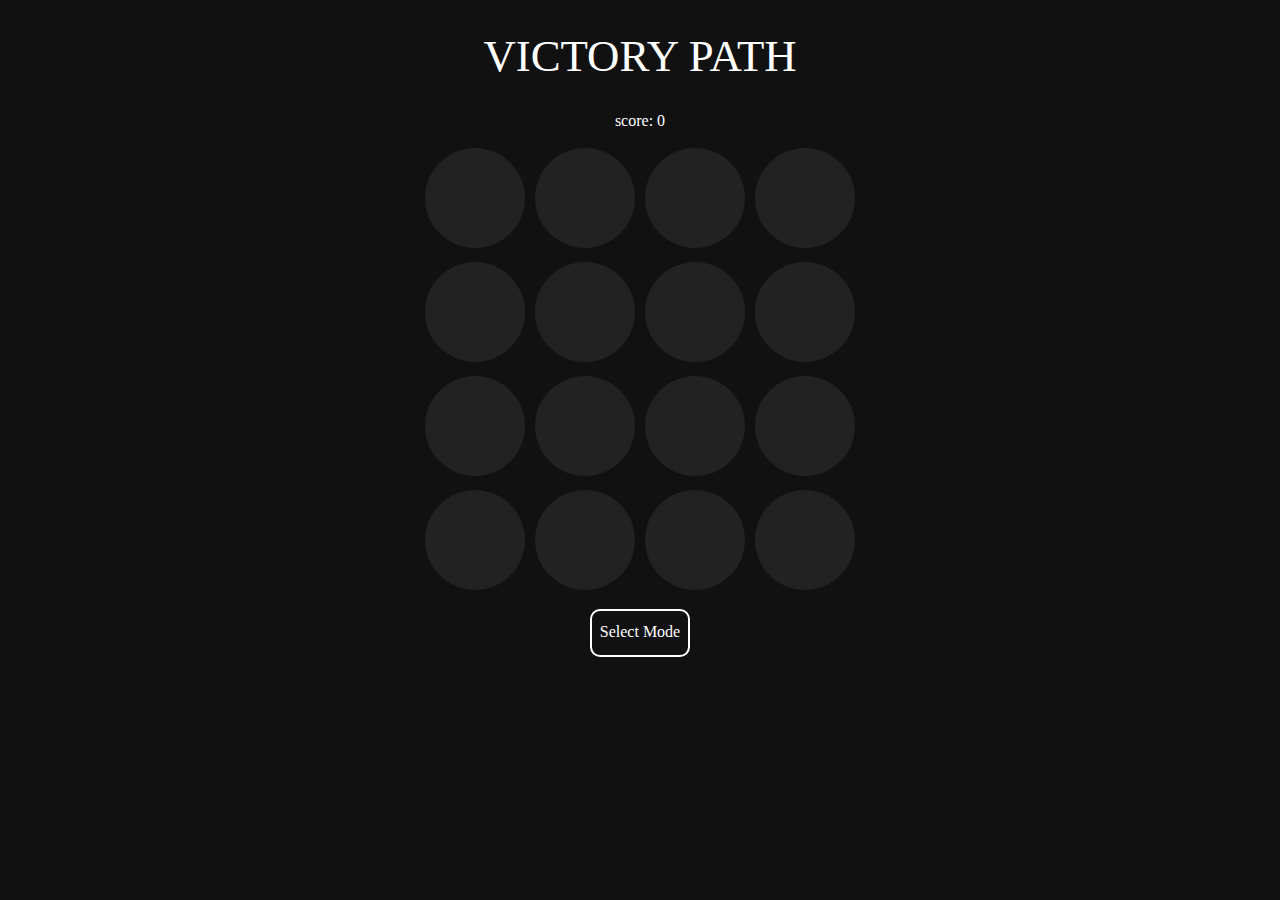
==== NewRepo/game.html @ bdd96685 "ฟ" ====
<!DOCTYPE html>
<center><html>
<head>
	<title></title>
	<script
  src="http://code.jquery.com/jquery-3.3.1.min.js"
  integrity="sha256-FgpCb/KJQlLNf<Ou91ta32o/NMZxltwRo8QtmkMRdAu8="
  crossorigin="anonymous"></script>
  <link rel="stylesheet" type="text/css" href="style.css">
</head>
<body>
    <h1>Victory Path</h1>

	<h2>score: <span id="score">0</span></h2>
	<span id="appendHere"></span>
  <a href="index.html"><div id="mode">Select Mode</div></a>
</body>

<div id="myModal" class="modal">

  <!-- Modal content -->
  <div class="modal-content">
    <span class="close">&times;</span>
    <h2 class="b">Game over your score is <span id="score">0</span></h2>
    <img class="button" src="replay.png">
  </div>

<script type="text/javascript" src="script.js">

</script>
</html></center>
---- NewRepo/style.css ----
a{
    text-decoration: none;
}
a.box{
    border-radius: 5%;
    border: 4px solid green;
    display: inline-block;
    width: 200px;
    height: 40px;
    margin-top: 15px;
    margin-left: 20px;
    font: 1.5em Open Sans, Impact;
    color: #0c0;
    padding-top: 15px;
    transition: 0.5s;
}
a.box:hover{
    border-radius: 5%;
    border: 5px solid green;
    border-image-source: linear-gradient(to left, #00C853, #B2FF59);
    border-image-slice: 5;
    display:inline-block;
    transform: scale(1.1);
    margin-left: 20px;
    font: 1.75 em Open Sans, Impact;
    color: #0F6;
    padding-top: 15px;
}
div.box {
    display: inline-block;
    background-color: #222;
    width: 100px;
    height: 100px;
    margin: 5px;
    border-radius: 100%;
    transition: .2s;
}
div.box:active {
    width: 85px;
    height: 85px;
}
div.box:hover {
    opacity: 1.5;
}
div#mode {
    /*background-color: yellow;*/
    width: 6em;
    height: 2em;
    border-radius: 10px;
    border: 2px solid white;
    margin-top: 10px;
    padding-top: 12px;
    font: 1em Open Sans, Impact;
    color: white;
    transition: 0.1s;
}
div#mode:hover {
    transform: scale(1.1);
}
html {
    background: #111;
}
audio {
    display: none;
}
@import url(https://fonts.googleapis.com/css?family=Open+Sans:800);
h1 {
    font: 2.8em Open Sans, Impact;
    color: white;
    text-transform: uppercase;
}
h2 {
    font: 1em Open Sans, Impact;
    color: white;
}
h2.b {
    font: 1em Open Sans, Impact;
    color: white;
}
img.button {
    position: relative;
    width: 50px;
    height: 50px;
    transition: 0.1s;
}
img.button:hover {
    width: 53px;
    height: 53px;
}
.modal {
    display: none;
    /* Hidden by default */
    position: fixed;
    /* Stay in place */
    z-index: 1;
    /* Sit on top */
    padding-top: 250px;
    /* Location of the box */
    left: 0;
    top: 0;
    width: 100%;
    /* Full width */
    height: 100%;
    /* Full height */
    overflow: auto;
    /* Enable scroll if needed */
}
/* Modal Content */

.modal-content {
    background-color: black;
    margin: auto;
    padding: 20px;
    width: 300px;
    height: 100px;
}
/* The Close Button */

.close {
    color: #aaaaaa;
    float: right;
    font-size: 28px;
    font-weight: bold;
}
.close:hover, .close:focus {
    color: #000;
    text-decoration: none;
    cursor: pointer;
}
/*#2fc1ce
#ffb300
#ff1280
#ca8dc9
#f9ec00
#6f369d*/
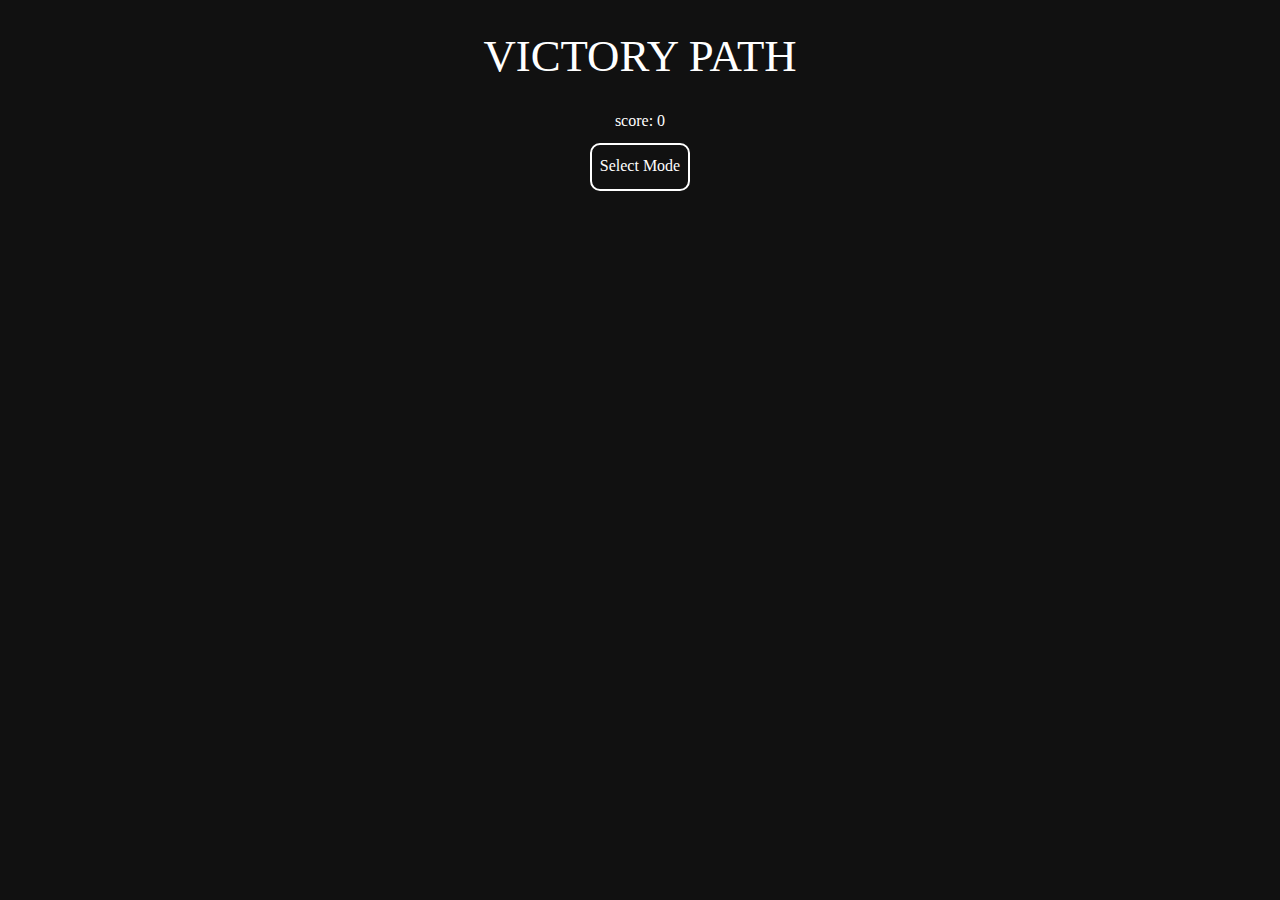
==== commit ef964140: "a" ====
--- a/NewRepo/game.html
+++ b/NewRepo/game.html
@@ -1,20 +1,25 @@
 <!DOCTYPE html>
-<center><html>
+<html>
 <head>
-	<title></title>
+	<title>
+   Victory Path
+  </title>
+  <link rel="shortcut icon" type="image/x-icon" href="image/icon.ico" />
 	<script
   src="http://code.jquery.com/jquery-3.3.1.min.js"
   integrity="sha256-FgpCb/KJQlLNf<Ou91ta32o/NMZxltwRo8QtmkMRdAu8="
   crossorigin="anonymous"></script>
   <link rel="stylesheet" type="text/css" href="style.css">
+
 </head>
+<center>
 <body>
     <h1>Victory Path</h1>
 
 	<h2>score: <span id="score">0</span></h2>
 	<span id="appendHere"></span>
   <a href="index.html"><div id="mode">Select Mode</div></a>
-</body>
+
 
 <div id="myModal" class="modal">
 
@@ -22,10 +27,11 @@
   <div class="modal-content">
     <span class="close">&times;</span>
     <h2 class="b">Game over your score is <span id="score">0</span></h2>
-    <img class="button" src="replay.png">
+    <img class="button" src="image/replay.png">
   </div>
-
+</body>
+</center>
 <script type="text/javascript" src="script.js">
 
 </script>
-</html></center>+</html>--- a/NewRepo/style.css
+++ b/NewRepo/style.css
@@ -1,8 +1,8 @@
 a{
     text-decoration: none;
 }
-a.box{
-    border-radius: 5%;
+a.butt{
+    border-radius: 10%;
     border: 4px solid green;
     display: inline-block;
     width: 200px;
@@ -14,7 +14,7 @@
     padding-top: 15px;
     transition: 0.5s;
 }
-a.box:hover{
+a.butt:hover{
     border-radius: 5%;
     border: 5px solid green;
     border-image-source: linear-gradient(to left, #00C853, #B2FF59);
@@ -26,7 +26,7 @@
     color: #0F6;
     padding-top: 15px;
 }
-div.box {
+div.boxE {
     display: inline-block;
     background-color: #222;
     width: 100px;
@@ -35,12 +35,35 @@
     border-radius: 100%;
     transition: .2s;
 }
-div.box:active {
+div.boxE:active {
     width: 85px;
     height: 85px;
 }
-div.box:hover {
-    opacity: 1.5;
+div.boxN {
+    display: inline-block;
+    background-color: #222;
+    width: 75px;
+    height: 75px;
+    margin: 5px;
+    border-radius: 100%;
+    transition: .2s;
+}
+div.boxN:active {
+    width: 60px;
+    height: 60px;
+}
+div.boxH {
+    display: inline-block;
+    background-color: #222;
+    width: 45px;
+    height: 45px;
+    margin: 5px;
+    border-radius: 100%;
+    transition: .2s;
+}
+div.boxH:active {
+    width: 30px;
+    height: 30px;
 }
 div#mode {
     /*background-color: yellow;*/
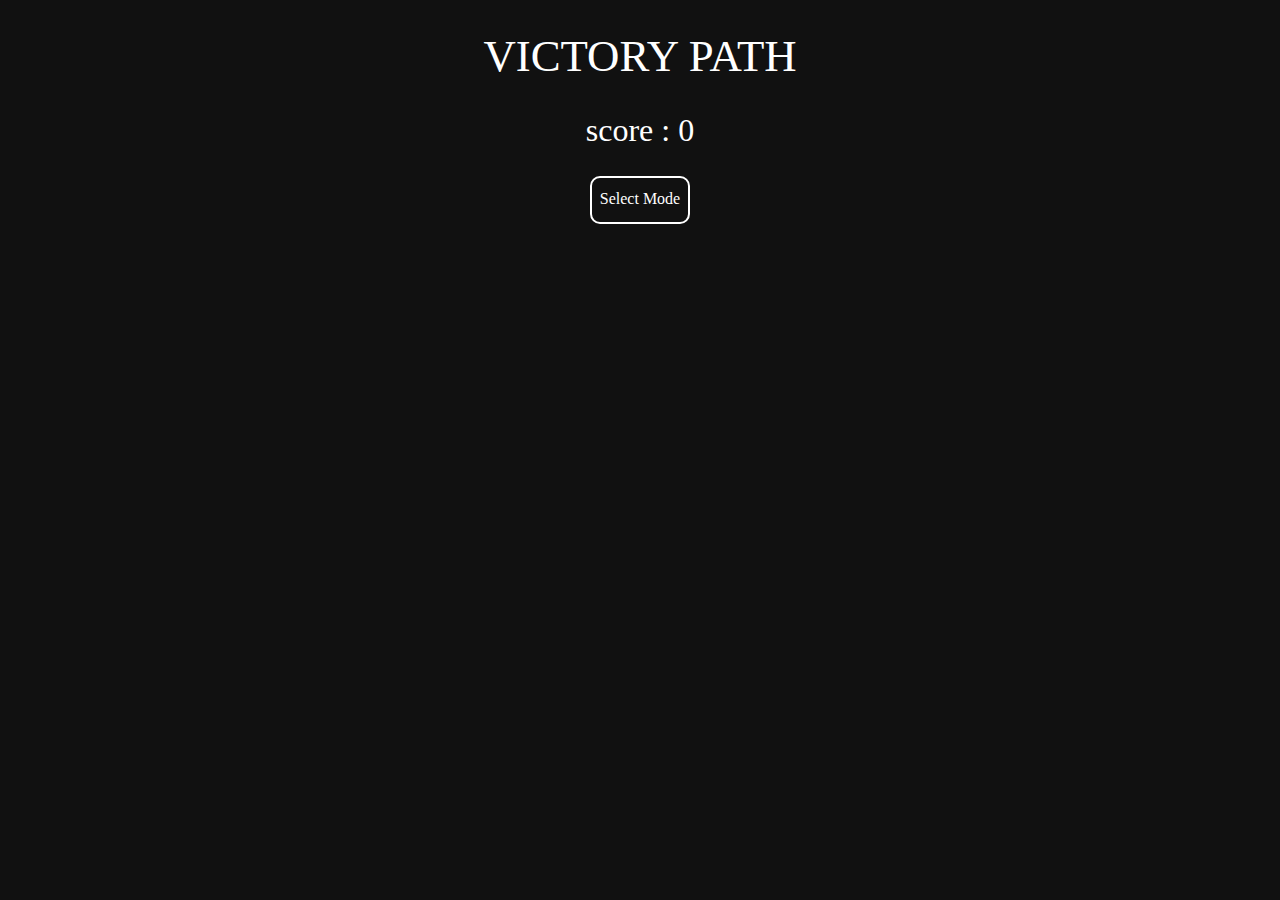
==== commit 83737c5c: "555" ====
--- a/NewRepo/game.html
+++ b/NewRepo/game.html
@@ -16,7 +16,7 @@
 <body>
     <h1>Victory Path</h1>
 
-	<h2>score: <span id="score">0</span></h2>
+	<h2>score : <span id="score"> 0</span></h2>
 	<span id="appendHere"></span>
   <a href="index.html"><div id="mode">Select Mode</div></a>
 
@@ -25,8 +25,7 @@
 
   <!-- Modal content -->
   <div class="modal-content">
-    <span class="close">&times;</span>
-    <h2 class="b">Game over your score is <span id="score">0</span></h2>
+    <h2 class="b">Game over your score is <span id="score"> 0</span></h2>
     <img class="button" src="image/replay.png">
   </div>
 </body>
--- a/NewRepo/style.css
+++ b/NewRepo/style.css
@@ -1,7 +1,7 @@
-a{
+a {
     text-decoration: none;
 }
-a.butt{
+a.butt {
     border-radius: 10%;
     border: 4px solid green;
     display: inline-block;
@@ -14,12 +14,12 @@
     padding-top: 15px;
     transition: 0.5s;
 }
-a.butt:hover{
+a.butt:hover {
     border-radius: 5%;
     border: 5px solid green;
     border-image-source: linear-gradient(to left, #00C853, #B2FF59);
     border-image-slice: 5;
-    display:inline-block;
+    display: inline-block;
     transform: scale(1.1);
     margin-left: 20px;
     font: 1.75 em Open Sans, Impact;
@@ -55,15 +55,15 @@
 div.boxH {
     display: inline-block;
     background-color: #222;
-    width: 45px;
-    height: 45px;
+    width: 55px;
+    height: 55px;
     margin: 5px;
     border-radius: 100%;
     transition: .2s;
 }
 div.boxH:active {
-    width: 30px;
-    height: 30px;
+    width: 40px;
+    height: 40px;
 }
 div#mode {
     /*background-color: yellow;*/
@@ -93,7 +93,7 @@
     text-transform: uppercase;
 }
 h2 {
-    font: 1em Open Sans, Impact;
+    font: 2em Open Sans, Impact;
     color: white;
 }
 h2.b {
@@ -137,6 +137,16 @@
     width: 300px;
     height: 100px;
 }
+#howto {
+    padding-top: 100px;
+}
+.modal-howto {
+    background-color: black;
+    margin: auto;
+    padding: 10px;
+    width: 70%;
+    height: 80vh;
+}
 /* The Close Button */
 
 .close {
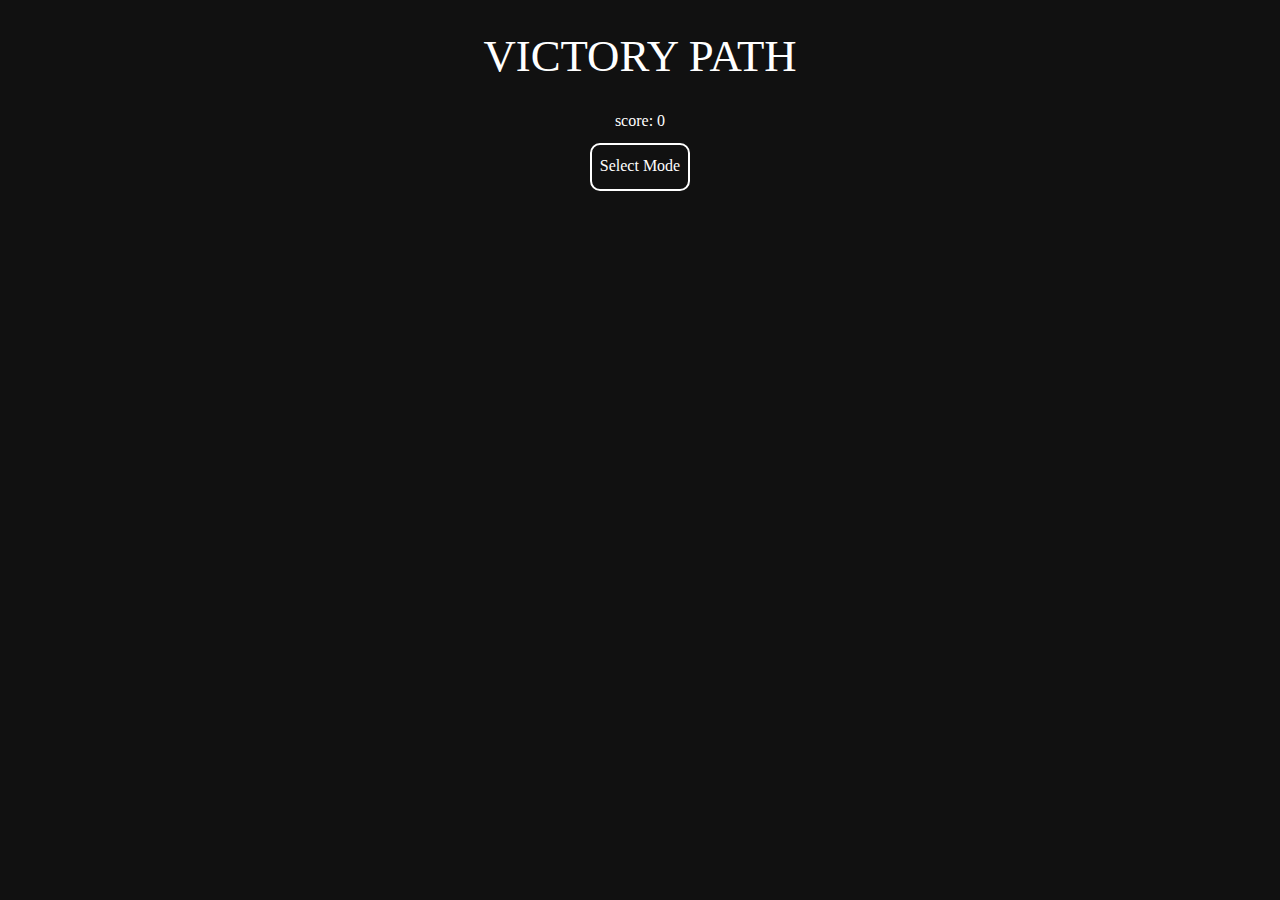
==== commit 7e1d5861: "Revert "555"" ====
--- a/NewRepo/game.html
+++ b/NewRepo/game.html
@@ -16,7 +16,7 @@
 <body>
     <h1>Victory Path</h1>
 
-	<h2>score : <span id="score"> 0</span></h2>
+	<h2>score: <span id="score">0</span></h2>
 	<span id="appendHere"></span>
   <a href="index.html"><div id="mode">Select Mode</div></a>
 
@@ -25,7 +25,7 @@
 
   <!-- Modal content -->
   <div class="modal-content">
-    <h2 class="b">Game over your score is <span id="score"> 0</span></h2>
+    <h2 class="b">Game over your score is <span id="score">0</span></h2>
     <img class="button" src="image/replay.png">
   </div>
 </body>
--- a/NewRepo/style.css
+++ b/NewRepo/style.css
@@ -93,7 +93,7 @@
     text-transform: uppercase;
 }
 h2 {
-    font: 2em Open Sans, Impact;
+    font: 1em Open Sans, Impact;
     color: white;
 }
 h2.b {
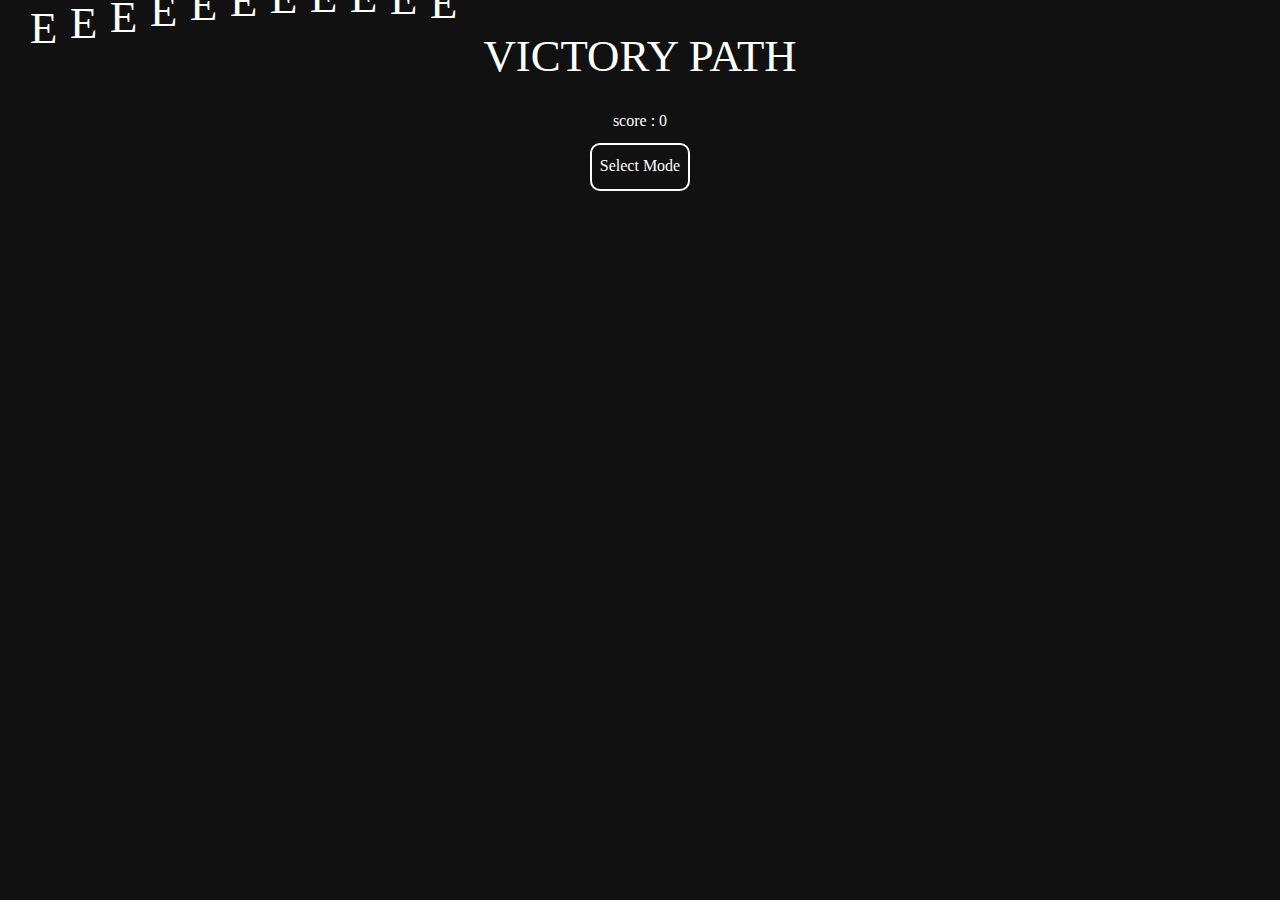
==== commit 2676f351: "Update game.html" ====
--- a/NewRepo/game.html
+++ b/NewRepo/game.html
@@ -14,9 +14,99 @@
 </head>
 <center>
 <body>
+  <iframe src="sound/bgmusic.mp3" allow="autoplay" style="display:none"></iframe>
     <h1>Victory Path</h1>
 
-	<h2>score: <span id="score">0</span></h2>
+	<h2>score : <span id="score"> 0</span></h2>
+  <script language="javascript">
+
+// ENTER TEXT BELOW. CAN *NOT* INCLUDE NORMAL HTML CODE.
+var text='EEEEEEEEEEE';
+var delay=30;              // ตั้งค่าความเร็วในการกระเด้ง (ยิ่งเลขน้อยยิ่งเร็ว)
+var txtw=40;               // ตั้งค่าความห่างระหว่างตัวอักษร
+var xoff=30;               // ตำแหน่งให้แสดงตัวอักษรจากด้านบนซ้าย
+var yoff=-60;               // ตำแหน่งให้แสดงตัวอักษรจากด้านบน
+var sampleinc=0.3;
+var amplitude=20;          // ความสูงที่ตัวอักษรษรกระเด้งถึง (ยิ่งเลขมากยิ่งสูง
+var mousefollow=true;
+var beghtml='<h1>';
+var endhtml='</h1>';
+
+ns4 = (navigator.appName.indexOf("Netscape")>=0 && document.layers)? true : false;
+ie4 = (document.all && !document.getElementById)? true : false;
+ie5 = (document.all && document.getElementById)? true : false;
+ns6 = (document.getElementById && navigator.appName.indexOf("Netscape")>=0 )? true: false;
+var txtA=new Array();
+text=text.split('');
+var t='';
+var ex=sampleinc;
+var mousex=0;
+var mousey=0;
+for(i=1;i<=text.length;i++){
+t+=(ns4)? '<layer name="txt'+i+'" top="-1000" left="0" width="'+txtw+'" height="1">' : '<div id="txt'+i+'" style="position:absolute; top:-1000px; left:0px; height:1px; width:'+txtw+'; visibility:visible;">';
+t+=beghtml+text[i-1]+endhtml;
+t+=(ns4)? '</layer>' : '</div>';
+}
+document.write(t);
+
+function adjmousepos(evt){
+mousex=xoff+((ie4||ie5)?event.clientX+document.body.scrollLeft:evt.pageX);
+mousey=yoff+((ie4||ie5)?event.clientY+document.body.scrollTop:evt.pageY);
+}
+
+function getidleft(id){
+if(ns4)return id.left;
+else return parseInt(id.style.left);
+}
+
+function getidtop(id){
+if(ns4)return id.top;
+else return parseInt(id.style.top);
+}
+
+function getwindowwidth(){
+if(ie4||ie5)return document.body.clientWidth+document.body.scrollLeft;
+else return window.innerWidth+pageXOffset;
+}
+
+function moveid(id,x,y){
+if(ns4)id.moveTo(x,y);
+else{
+id.style.left=x+'px';
+id.style.top=y+'px';
+}}
+
+function movetxts(){
+for(i=text.length;i>1;i=i-1){
+if(getidleft(txtA[i-1])+txtw*2>=getwindowwidth()){
+moveid(txtA[i-1],0,-1000);
+moveid(txtA[i],0,-1000);
+}else moveid(txtA[i], getidleft(txtA[i-1])+txtw, getidtop(txtA[i-1]));
+}
+moveid(txtA[1],x1,y1);
+ex=ex+sampleinc;
+}
+
+function movetxts(){
+for(i=text.length;i>1;i=i-1){
+if(getidleft(txtA[i-1])+txtw*2>=getwindowwidth()){
+moveid(txtA[i-1],0,-1000);
+moveid(txtA[i],0,-1000);
+}else moveid(txtA[i], getidleft(txtA[i-1])+txtw, getidtop(txtA[i-1]));
+}
+moveid(txtA[1],xoff+mousex,yoff+mousey+(Math.sin(ex)*amplitude)+Math.abs(amplitude));
+ex=ex+sampleinc;
+}
+
+window.onload=function(){
+for(i=1;i<=text.length;i++)txtA[i]=(ns4)?document.layers['txt'+i]:(ie4)?document.all['txt'+i]:document.getElementById('txt'+i);
+setInterval('movetxts()',delay);
+if(mousefollow){
+if(ns4)document.captureEvents(Event.MOUSEMOVE);
+document.onmousemove=adjmousepos;
+}}
+
+</script>
 	<span id="appendHere"></span>
   <a href="index.html"><div id="mode">Select Mode</div></a>
 
@@ -25,7 +115,7 @@
 
   <!-- Modal content -->
   <div class="modal-content">
-    <h2 class="b">Game over your score is <span id="score">0</span></h2>
+    <h2 class="b">Game over your score is <span id="score"> 0</span></h2>
     <img class="button" src="image/replay.png">
   </div>
 </body>
